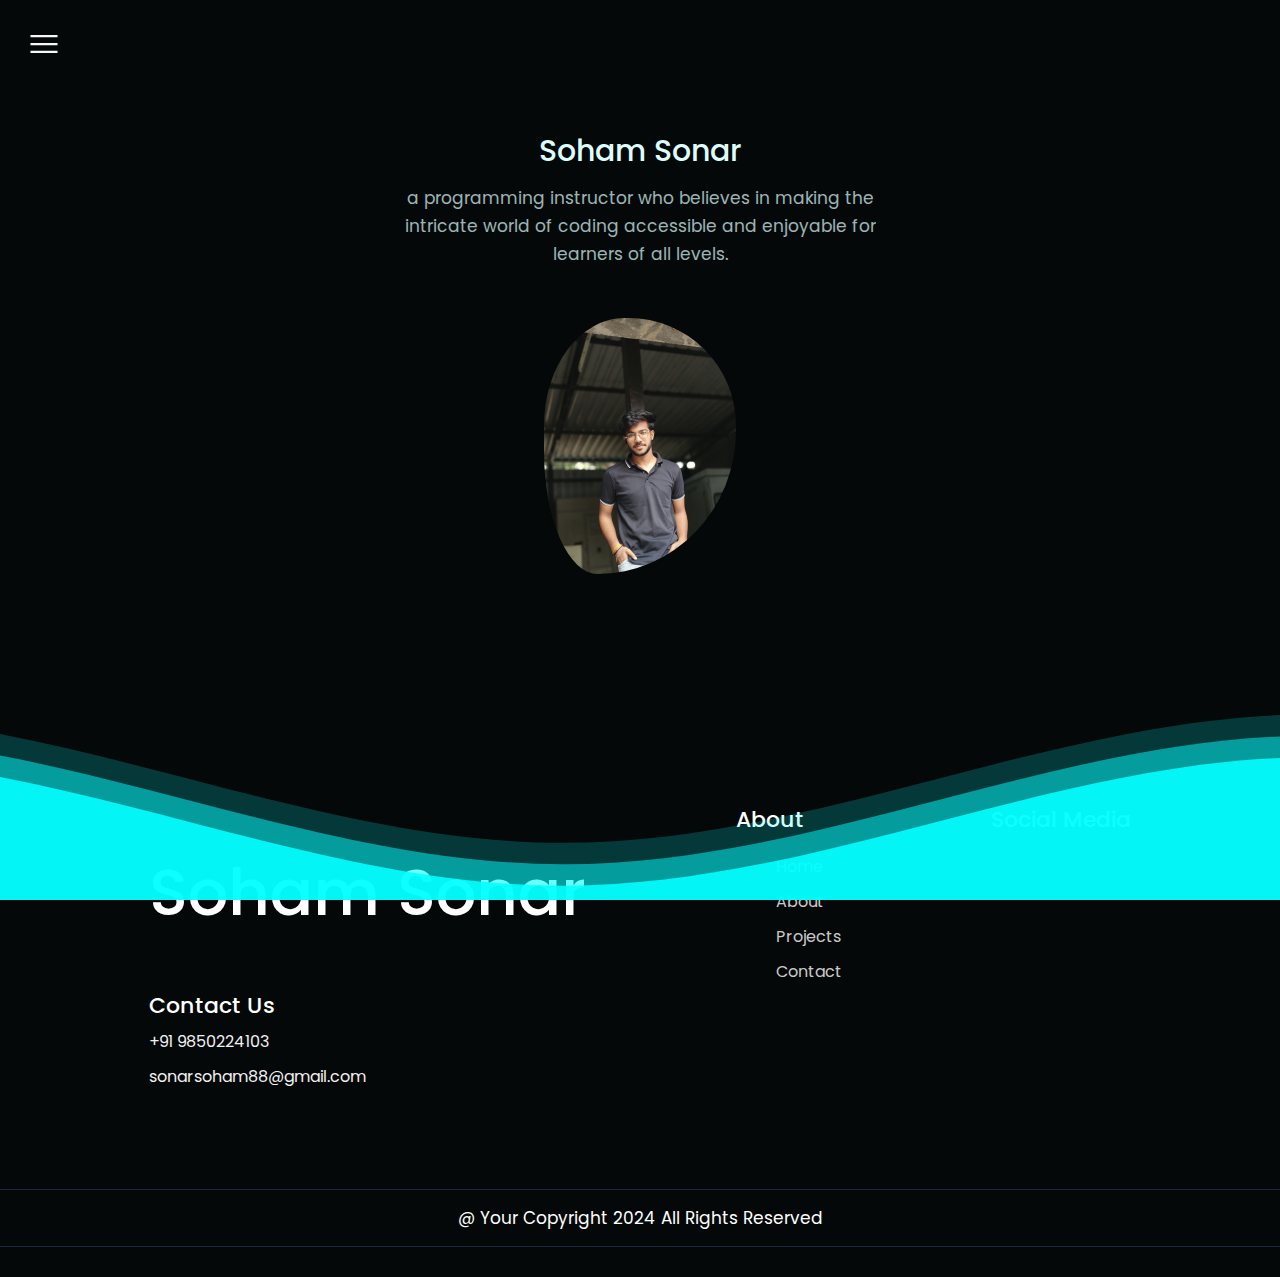
==== index.html @ 5929b41a "Update index.html" ====
<!DOCTYPE html>
<html>
<head>
<meta charset="ISO-8859-1">
<title>Insert title here</title>
 <link
      rel="stylesheet"
      href="https://cdnjs.cloudflare.com/ajax/libs/font-awesome/6.4.0/css/all.min.css"
      integrity="sha512-iecdLmaskl7CVkqkXNQ/ZH/XLlvWZOJyj7Yy7tcenmpD1ypASozpmT/E0iPtmFIB46ZmdtAc9eNBvH0H/ZpiBw=="
      crossorigin="anonymous"
      referrerpolicy="no-referrer"
    />
    <link rel="preconnect" href="https://fonts.googleapis.com" />
    <link rel="preconnect" href="https://fonts.gstatic.com" crossorigin />
    <link
      href="https://fonts.googleapis.com/css2?family=Poppins:wght@400;500;600&display=swap"
      rel="stylesheet"
    />
	<meta name="viewport" content="width=600px, initial-scale=1.0">
    <link rel="stylesheet" href="sohams.css" />
</head>
<body>

<button class="burger" onclick="toggleMenu()"></button>

    <div class="background"></div>
    <div class="menu">
      <nav>
        <a href=""  style="animation-delay: 0.2s">About</a>
        <a href="projects.html"  style="animation-delay: 0.3s">Projects</a>
        <a href="soham_resume.png"   style="animation-delay: 0.4s" download="resume">Resume</a>
        <a href="contact.html" style="animation-delay: 0.5s">Contact/Feedback</a>
      </nav>
    </div>
    <script type="text/javascript">
      const toggleMenu = () => document.body.classList.toggle("open");
    </script>
    </div>

<section class="banner">
      <div class="blob"></div>
      <div class="banner-content">
        <h2>Soham Sonar</h2>
        <p>
          a programming instructor who believes in making the intricate world of coding accessible and enjoyable for learners of all levels.

        </p>
      </div>
    </section>

    <svg
      xmlns="http://www.w3.org/2000/svg"
      xmlns:xlink="http://www.w3.org/1999/xlink"
      viewBox="0 24 150 28"
      preserveAspectRatio="none"
    >
      <defs>
        <path
          id="gentle-wave"
          d="M-160 44c30 0 
        58-18 88-18s
        58 18 88 18 
        58-18 88-18 
        58 18 88 18
        v44h-352z"
        />
      </defs>
      <g class="waves">
        <use
          xlink:href="#gentle-wave"
          x="50"
          y="0"
          fill="#03ffff"
          fill-opacity=".2"
        />
        <use
          xlink:href="#gentle-wave"
          x="50"
          y="3"
          fill="#03ffff"
          fill-opacity=".5"
        />
        <use
          xlink:href="#gentle-wave"
          x="50"
          y="6"
          fill="#03ffff"
          fill-opacity=".9"
        />
      </g>
    </svg>
    

 
  <section id="footer">
	<div class="main-footer">
		<div class="logoinfo" data-aos="fade-up">
			<h2>Soham Sonar</h2>
			<div class="contact-details">
				<h1>Contact Us</h1>
					<li>
					<div class="fa fa-phone">
					</div><a href="tel:+91">+91 9850224103</a>
				</li>
				<li>
					<div class="fa fa-envelope">
					</div><a href="mailto:sonarsoham88@gmail.com">sonarsoham88@gmail.com</a>
				</li>
			</div>
		</div>

	
<div class="com" data-aos="fade-up">
	<h1>About</h1>
	<ul>
		<li><a href="index.html">Home</a></li>
		<li><a href="index.html">About</a></li>
		<li><a href="projects.html">Projects</a></li>
		<li><a href="contact.html">Contact</a></li>
	</ul>

</div>
	
<div class="info" data-aos="fade-up">
	<h1>Social Media</h1>
	<div class="sociallogos">
		<div>
		<i></i>
		<a href="https://www.instagram.com/so_hham_24/" class="fa-brands fa-instagram"></a>
		<a href="https://www.linkedin.com/in/soham-sonar-877b92230/" class="fa-brands fa-linkedin"></a>
		<a href="#" class="fa-brands fa-github"></a>
		</div>
	</div>
</div>
</div>
<footer>@ Your Copyright 2024 All Rights Reserved</footer>
</section>
  
  
  
   
 
    <footer>
    </footer>
    
    
    
    
    
    
    
</body>
</html>
---- sohams.css ----
@charset "ISO-8859-1";
*
{
	box-sizing:content;

	
}

body {
  margin: 0;
  font-family: "Euclid Circular A", "Poppins";
  color: #ddfdfd;
  background: #050808;
  padding:0;
  
  
}
img {
    max-width: 100%;
    height: auto;
}
body {
    font-size: 16px;
}




.bar li
{
	
	list-style-type: none;
	text-decoration:none;
	
	
}
.kam
{
	margin-top:290px;
  display:column;
  align-items: center;
  justify-content: center;
  flex-direction: column-reverse;
  gap: 50px;
  padding: 0 80px;
  text-align: center;
  height: 60vh;
  background: #050808;
}
#about
{
	margin-top:250px;
  display:column;
  align-items: center;
  justify-content: center;
  flex-direction: column-reverse;
  gap: 50px;
  padding: 0 80px;
  text-align: center;
  height: 60vh;
  background: #050808;

}
.blob
{
	overflow:hidden;
	width:18rem;
	height:16rem;
	border-radius:	
		42% 56% 72% 28% / 42% 42% 56% 48%;
	background:#8f44fd url("hey.jpg");
	background-size:cover;
	background-position:center;
	animation:morph 3.75s linear infinite;
	transition-duration:2s;
	
}
.blob:hover
{
	
	box-shadow:0 0 5px #03ffff , 0 0 25px #03ffff, 0 0 50px #03ffff,0 0 200px #03ffff;
}
@media only screen and (max-width: 600px) {
    .blob {
	
	width:25rem;
	height:15rem;
        border-radius:	
		32% 39% 52% 28% / 32% 32% 36% 38%;
	
    }
	
}
.banner {
  display: flex;
  align-items: center;
  justify-content: center;
  flex-direction: column-reverse;
  gap: 50px;
  padding: 0 80px;
  text-align: center;
  height: 100vh;
  background: #050808;
  animation-name:fadeIn;
  animation-duration:5s;
  
}

@keyframes fadeIn {
  from {
    opacity: 0;
    transform: translateY(-20px);
  }
  to {
    opacity: 1;
    transform: translateY(0);
  }
}

.banner > .blob {
  width: 15vw;
  transition: 0.1s linear;
}

@media only screen and (max-width: 600px) {
	.banner 
	{
		padding:50% 30%;
	}
	.banner > .blob {
	width: 40vw;
	
}
}
.banner h2 {
  font-weight: 500;
  font-size: 30px;
  margin: 0 0 10px;
}

.banner p {
  margin: 0;
  line-height: 1.65;
  font-size: 17px;
  opacity: 0.7;
}



  .banner > img {
    width: 30vw;
  }
.kam,
#about,
.banner {
    height: auto;
    padding: 10% 30%; /* Adjust as needed */
}
@media only screen and(max-width:600px)
{

}

.waves > use {
  animation: move-forever 2s -2s linear infinite;
  
}

.waves > use:nth-child(2) {
  animation-delay: -3s;
  animation-duration: 6s;
}
.waves > use:nth-child(3) {
  animation-delay: -4s;
  animation-duration: 3s;
}

@keyframes move-forever {
  0% {
    transform: translate(-90px, 0%);
  }
  100% {
    transform: translate(85px, 0%);
  }
}

svg {
  position: absolute;
  left: 0;
  bottom: 0;
  width: 100%;
  height: 30vw;
  max-height: 200px;
}
@media only screen and (max-width: 400px) {
	svg
	{
		bottom:-20%;
	}
	
}
@keyframes morph
{
	0%, 100%
	{
	border-radius:
	42% 56% 72% 28% / 42% 42% 56% 48%;
	}
	33%
	{
	border-radius:
	72% 28% 48% 48% / 28% 28% 72% 72%;
	}
	66%
	{
	border-radius:
	100% 56% 56% 100% / 100% 100% 56% 56%;
	}
}
button {
  border: 0;
  padding: 0;
  background: transparent;
  cursor: pointer;
}

.burger,
.menu {
  position: fixed;
}

.burger {
  z-index: 4;
  top: 0;
  left: 0;
  display: grid;
  place-items: center;
  width: 88px;
  height: 88px;
  background-image: url("menu.svg");
  background-repeat: no-repeat;
  background-position: center;
}

body.open .burger {
  background-image: url("close.svg");
}

.background {
  position: fixed;
  z-index: 2;
  top: 44px;
  left: 44px;
  aspect-ratio: 1 / 1;
  translate: -50% -50%;
  height: 88px;
  background: #51ffff;
  border-radius: 50%;
  opacity: 0;
  transition: 0.6s;
}

body.open .background {
  height: 300vh;
  opacity: 0.1;
}

.menu {
  z-index: 3;
  top: 0;
  left: 0;
  display: flex;
  align-items: center;
  height: 100%;
  width: 100%;
  opacity: 0;
  visibility: hidden;
  transition: 0.05s;
}

.menu nav {
  display: flex;
  flex-direction: column;
  justify-content: center;
  align-items: flex-start;
  padding-left: 100px;
}
@media only screen and (max-width: 400px) {
	.menu nav 
	{
		padding-left:20px;
		
	}
	.menu nav a
	{
		font-size:25px;
	}
	
}
body.open .menu {
  opacity: 1;
  visibility: visible;
}

body .menu nav:hover > a {
  opacity: 0.25;
}

body .menu nav > a:hover {
  opacity: 1;
  translate: 8px 0;
}

.menu a {
  position: relative;
  color: #f9f9f9;
  font-size: 32px;
  font-family: "Euclid Circular A";
  padding: 20px 0 20px 20px;
  text-decoration: none;
  opacity: 0;
  cursor: pointer;
  transition: 0.4s;
}

.menu a::after {
  content: "";
  position: absolute;
  top: 50%;
  right: -26px;
  translate: 0 -50%;
  margin-top: 2px;
  width: 10px;
  height: 10px;
  border-top: 3px solid #ffffff;
  border-right: 3px solid #ffffff;
  opacity: 0;
  rotate: 45deg;
  transition: 0.3s;
}

.menu a:hover::after {
  opacity: 1;
}

@keyframes appear {
  0% {
    opacity: 0;
    translate: -30px 0;
  }
  100% {
    opacity: 1;
  }
}


@media only screen and (max-width: 425px) {
    .menu {
        display: flex; /* Show the menu for small screens */
    }
}

body.open .menu a {
  opacity: 1;
  animation: appear 0.35s backwards;
}

.accordion {
  width: cover;
  display: flex;
  justify-content: center;
  height: 400px;
  gap: 16px;
  transition: 0.3s;
  background:#050808;
}

.accordion:hover {
  gap: 0;
}
.accordion li {
  position: relative;
  overflow: hidden;
  flex: 0 0 80px;
  border-radius: 50px;
  opacity: 0.75;
  cursor: pointer;
}

.accordion li img {
  position: absolute;
  top: 50%;
  left: 50%;
  translate: -50% -50%;
  width: 100%;
  height: 100%;
  object-fit: cover;
  filter: grayscale(0.5);
}

.accordion li,
.accordion li img,
.accordion li .content,
.accordion li .content span {
  transition: 0.3s;
}

.accordion h2 {
  font-weight: 400;
  font-size: 24px;
  line-height: 45px;
  border-bottom: 2px solid #fff;
  margin-bottom: 10px;
  white-space: nowrap;
}

.accordion li .content {
  position: absolute;
  top: 0;
  left: 0;
  right: 0;
  bottom: 0;
  z-index: 1;
  color: #fff;
  padding: 15px;
  background: #02022e;
  background: linear-gradient(
    0deg,
    rgb(0 0 0 / 70%) 10%,
    rgb(255 255 255 / 0%) 100%
  );
  opacity: 0;
  visibility: hidden;
}

.accordion li .content span {
  position: absolute;
  z-index: 3;
  left: 50%;
  bottom: 50px;
  translate: -300px 0;
  visibility: hidden;
  opacity: 0;
}

.accordion li:hover {
  flex: 0 1 260px;
  scale: 1.1;
  z-index: 10;
  opacity: 1;
  box-shadow:0 0 100px #80ffff;
}

.accordion li:hover .content {
  opacity: 1;
  visibility: visible;
}

.accordion li:hover span {
  translate: -50% 0;
  opacity: 1;
  visibility: visible;
}
.container1 {
    width: 90%; /* Adjust as needed */
    max-width: 800px;
    margin: 5% auto; /* Adjust as needed */
}
 .container1 {
	 
      display: flex;
      width: 80%;
      max-width: 800px;
      border: 1px solid rgba(255, 255, 255, 0.1);
      background: rgba(255, 255, 255, 0.05);
      overflow: hidden;
      margin-left: 45%;
      backdrop-filter: blur(10px);
      border-radius: 10px;
      box-shadow: 0 4px 6px rgba(0, 0, 0, 0.1);
	  margin-bottom:5%;
    }
.container1:nth-child(even) 
{
		
      display: flex;
      width: 80%;
      max-width: 800px;
      border: 1px solid rgba(255, 255, 255, 0.1);
      background: rgba(255, 255, 255, 0.05);
      overflow: hidden;
      margin-left: 5%;
      backdrop-filter: blur(10px);
      border-radius: 10px;
      box-shadow: 0 4px 6px rgba(0, 0, 0, 0.1);
	  
 
    }
	 .container1:hover
	 {
		
	 }

    .container1 img{
      width: 50%;
      height: auto;
      object-fit: cover;
      border-radius: 10px 0 0 10px;
	  margin-right:5%;
	  transition: all .5s cubic-bezier(0.645, 0.045, 0.355, 1);
	  
    }
	.container1 img:hover
	{
		  transform: rotate(0deg) translate(5%, 0);
  transition: all 1s cubic-bezier(0.645, 0.045, 0.355, 1);
   margin-top: 0;
     filter: grayscale(0%) contrast(100%);
	   box-shadow:0 0 100px #03ffff ;
	   
		
	}
	

    .text-container1 {
      padding: 20px;
      box-sizing: border-box;
      width: 50%;
    }
	

#projects 
{
	margin-top:5%;
	
}
.contact
{
	padding:20px;
}
.main-footer
{
	padding:90px 0;
	display:flex;
	justify-content:space-evenly;
	background-color:#050808;
	width:100%;
	
}
.main-footer ul
{
	list-style:none;
}
.main-footer h1
{
	font-size:22px;
	line-height:117%;
	color:#ffffff;
	margin-bottom:10px;
	font-weight:500;
	
}
.main-footer h2
{
	color:#ffffff;
	font-weight:500;
	font-size:5vw;
}
.main-footer ul li a
{
	color:#ffffffcc;
	text-decoration:none;
}
footer
{
	background-color:#050808;
	border-top:1px solid #1d2742;
	font-size:17px;
	padding:15px 5px;
	color:#ffffff;
	text-align:center;
}
footer a
{
	text-decoration:none;
	color:#ffffff;
}
@media only screen and (max-width: 400px) {
	footer
	{
		font-size:12px;
	}
	
}
.logoinfo p
{
	color:#6EB981;
	font-size:17px;
	margin-top:5px;
	
}
@media only screen and (max-width: 400px) {
	.logoinfo h2,h1,a
	{
		font-size:20px;
		text-align:center;
	}
	
}
.contact-details
{
	margin-top:20px;
}
.contact-details li
{
	list-style:none;
	margin:10px 0;
	
}
.contact-details li a
{
	text-decoration:none;
	color:#f1f1f1;
}
.contact-details .fa
{
	color:#f1f1f1;
	margin-right:10px;
	
}
.sociallogos
{
	padding:20px 0;
}

@media only screen and (max-width: 400px) {
	.sociallogos a
	{
		text-align:center;
	}
	
}
.com ul li
{
	padding:5px 0;
}
@media only screen and (max-width: 600px) {
	.com ul li a
	{
		font-size:2vw;
	}
	
}
.home
{
	padding-top:5%;
	margin-left:50%;
	margin-bottom:-2%;
	
	
}
.home img
{
	height:40px;
	
	  transition:5s;
	  border-radius:8px;	
}
.home img:hover
{
	background:#03ffff;
	box-shadow:0 0 5px #03ffff,0 0 25px #03ffff, 0 0 50px #03ffff, 0 0 200px #03ffff;
	animation:home 1.75s linear;
	
	
}

@keyframes boxShadowAnimation {
	0% {
		box-shadow: 0 0 5px #03ffff, 0 0 25px #03ffff, 0 0 50px #03ffff, 0 0 200px #03ffff;
	}
	50% {
		box-shadow: 0 0 10px #03ffff, 0 0 50px #03ffff, 0 0 100px #03ffff, 0 0 400px #03ffff;
	}
	100% {
		box-shadow: 0 0 5px #03ffff, 0 0 25px #03ffff, 0 0 50px #03ffff, 0 0 200px #03ffff;
	}
}

@media only screen and (max-width:600px)
{
	.banner h2
	{
		font-weight: 500;
	font-size: 30px;
	margin: 0 0 10px;
	}
	.kam,
	#about,
	.banner
	{
		height: auto;
		margin-top:25px;
		padding: 50% 15%; /* Adjust as needed */
	}
	.main-footer {
        padding: 90px 0;
        display: flex;
        background-color: #050808;
        flex-wrap: wrap;
        align-content: center;
        align-items: baseline;
        flex-direction: row;
    }
	

.blob {
	overflow: hidden;
	width: 18rem;
	height: 16rem;
	border-radius: 42% 56% 72% 28% / 42% 42% 56% 48%;
	background: #8f44fd url("hey.jpg");
	background-size: cover;
	background-position: center;
	animation: morph 3.75s linear infinite, boxShadowAnimation 3s linear infinite;
	transition-duration: 2s;
}

.blob:hover {
	box-shadow: 0 0 5px #03ffff, 0 0 25px #03ffff, 0 0 50px #03ffff, 0 0 200px #03ffff;
}

}
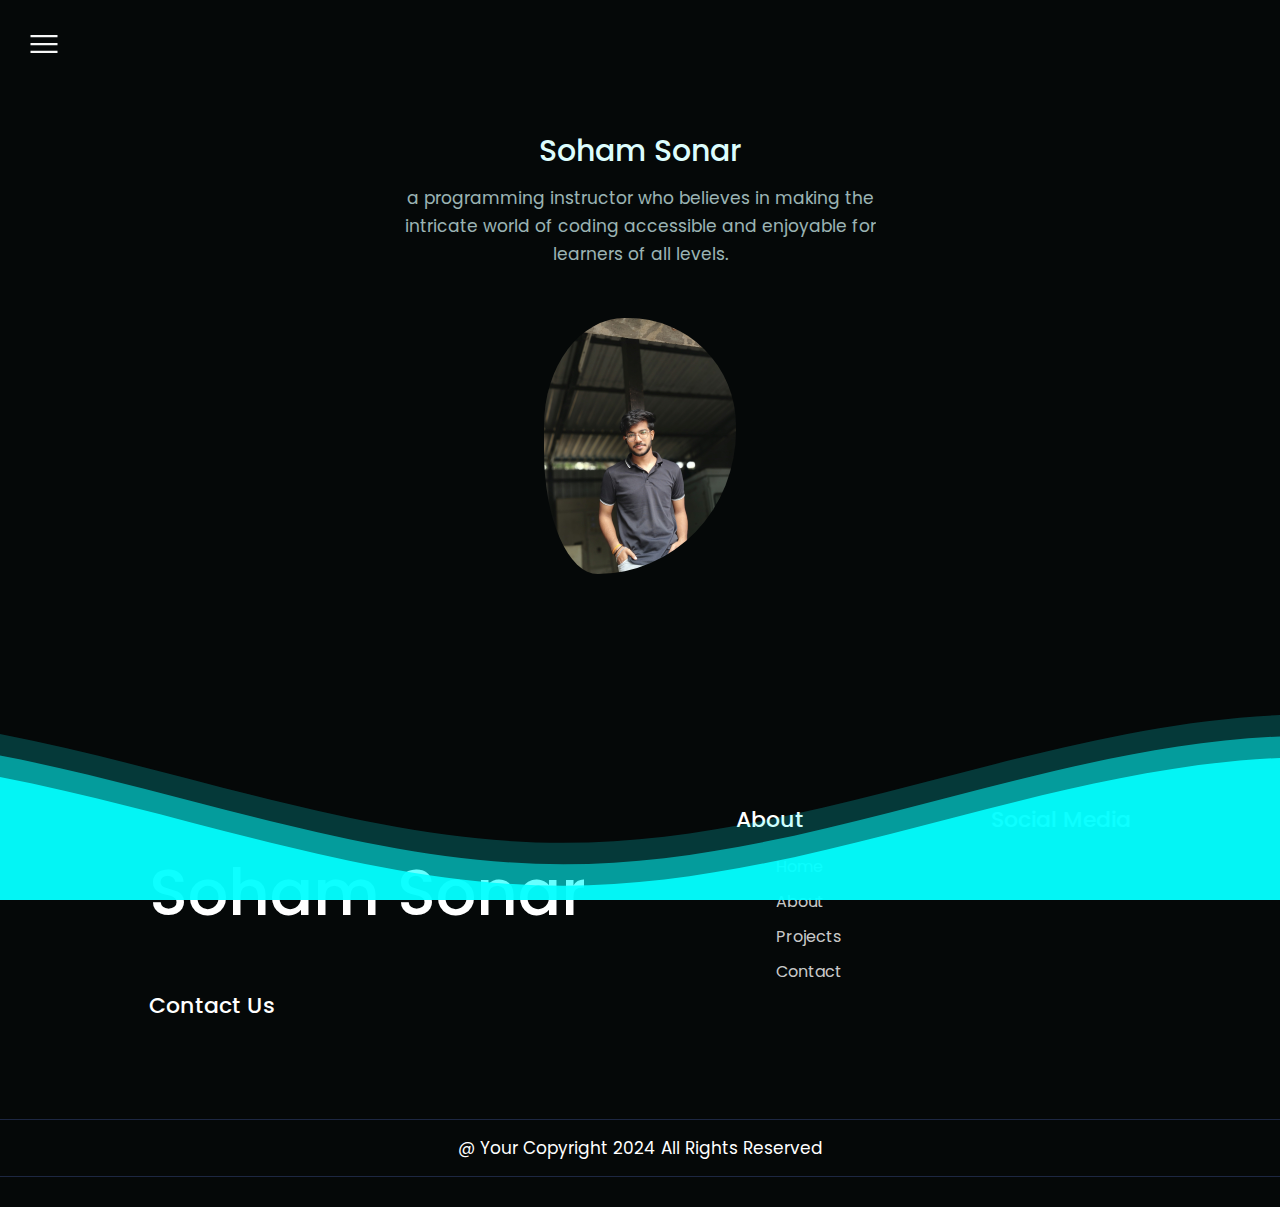
==== commit 33a545d7: "Update index.html" ====
--- a/index.html
+++ b/index.html
@@ -98,14 +98,14 @@
 			<h2>Soham Sonar</h2>
 			<div class="contact-details">
 				<h1>Contact Us</h1>
-					<li>
-					<div class="fa fa-phone">
-					</div><a href="tel:+91">+91 9850224103</a>
-				</li>
-				<li>
-					<div class="fa fa-envelope">
-					</div><a href="mailto:sonarsoham88@gmail.com">sonarsoham88@gmail.com</a>
-				</li>
+					<div>
+		<i></i>
+		<a href="https://www.instagram.com/so_hham_24/" target="_blank" rel="noopener noreferrer">
+  <i class="fab fa-instagram"></i>
+</a>
+<a href="https://www.linkedin.com/in/soham-sonar-877b92230/" class="fa-brands fa-linkedin"></a>
+		<a href="#" class="fa-brands fa-youtube"></a>
+		</div>
 			</div>
 		</div>
 
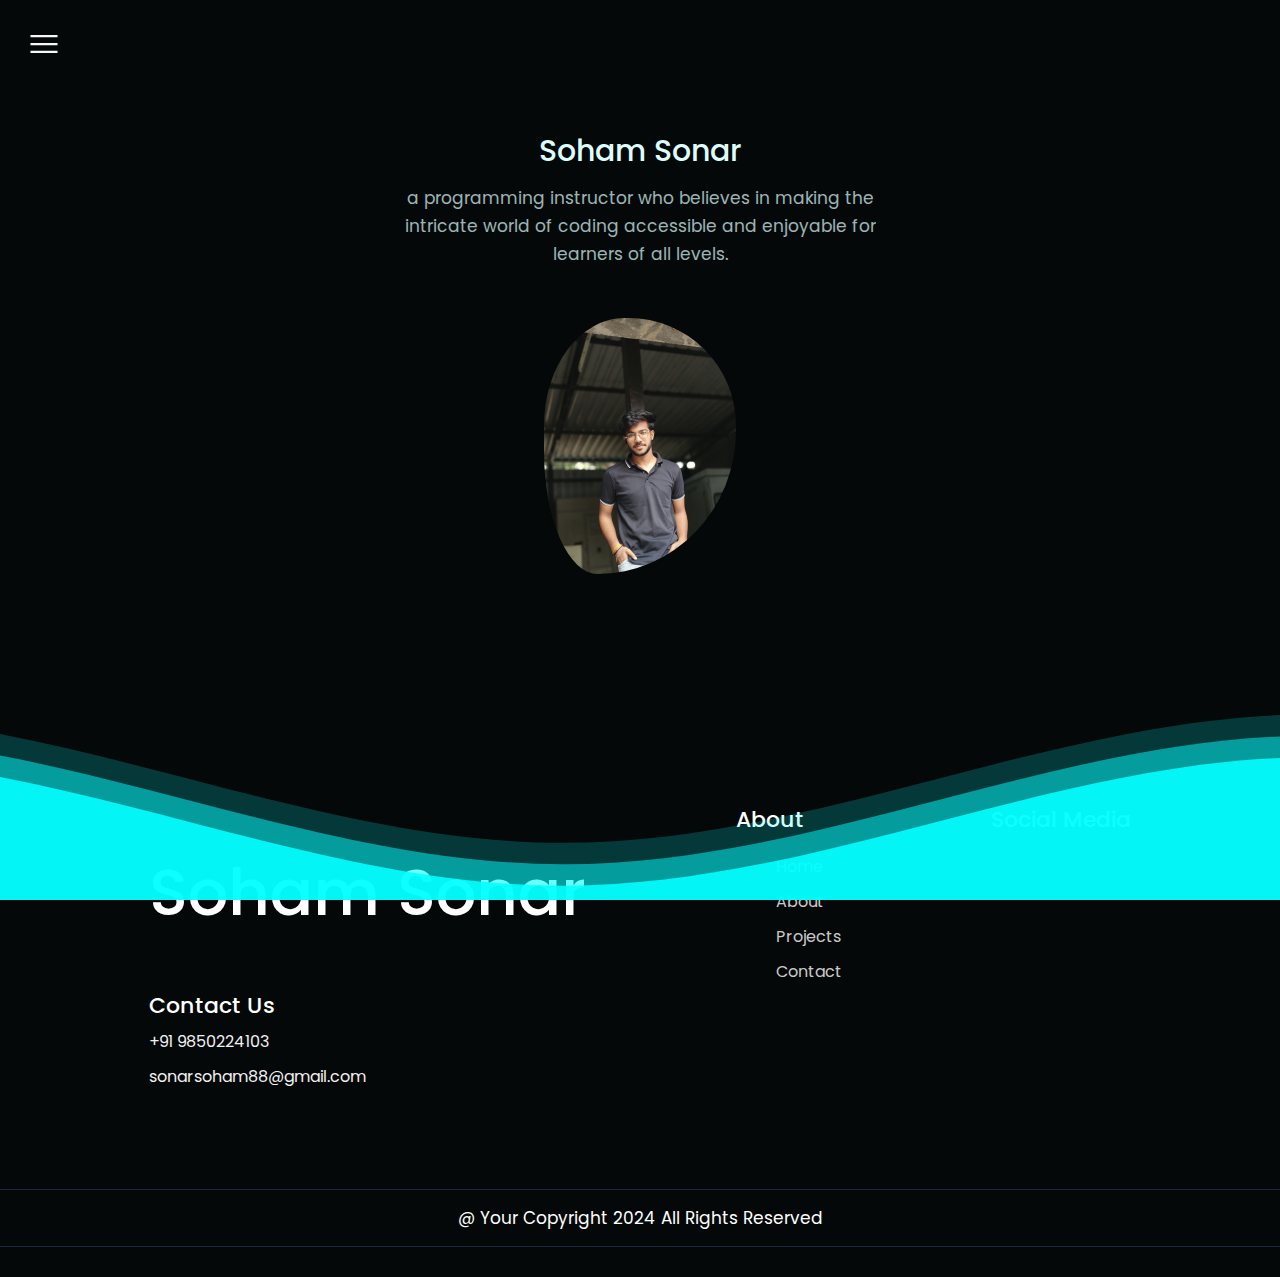
==== commit b52d672f: "Update index.html" ====
--- a/index.html
+++ b/index.html
@@ -98,14 +98,14 @@
 			<h2>Soham Sonar</h2>
 			<div class="contact-details">
 				<h1>Contact Us</h1>
-					<div>
-		<i></i>
-		<a href="https://www.instagram.com/so_hham_24/" target="_blank" rel="noopener noreferrer">
-  <i class="fab fa-instagram"></i>
-</a>
-<a href="https://www.linkedin.com/in/soham-sonar-877b92230/" class="fa-brands fa-linkedin"></a>
-		<a href="#" class="fa-brands fa-youtube"></a>
-		</div>
+				<li>
+					<div class="fa fa-phone">
+					</div><a href="tel:+91">+91 9850224103</a>
+				</li>
+				<li>
+					<div class="fa fa-envelope">
+					</div><a href="mailto:sonarsoham88@gmail.com">sonarsoham88@gmail.com</a>
+				</li>
 			</div>
 		</div>
 
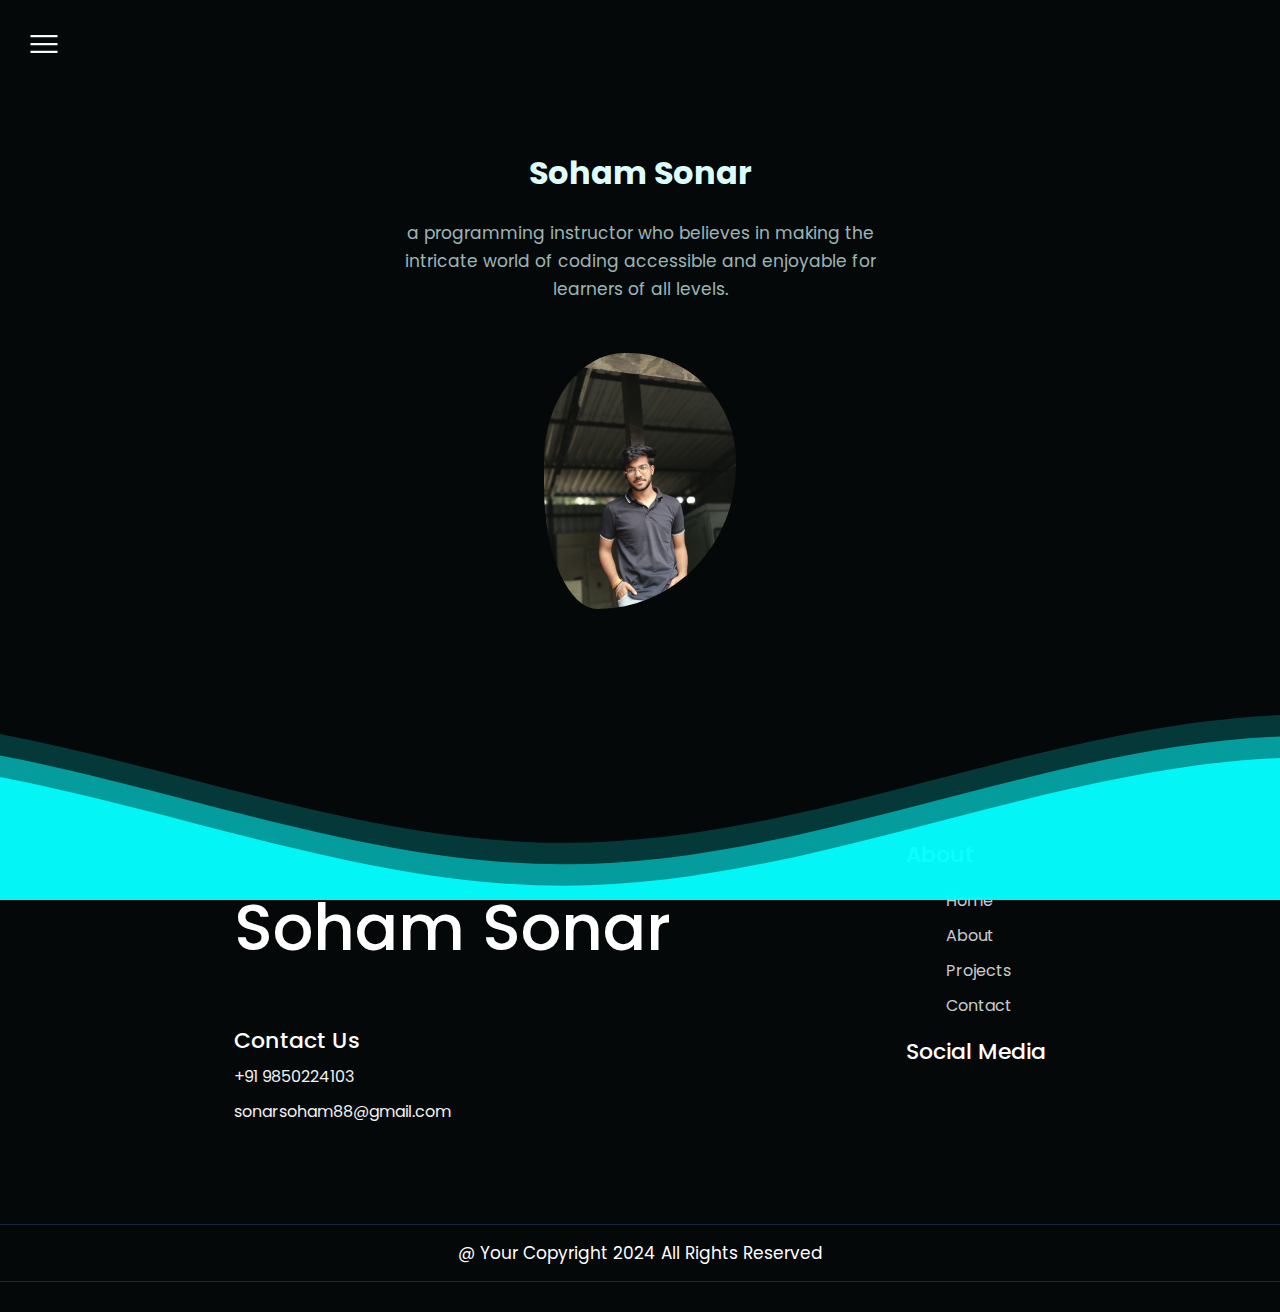
==== commit 5bca4091: "Update index.html" ====
--- a/index.html
+++ b/index.html
@@ -2,7 +2,7 @@
 <html>
 <head>
 <meta charset="ISO-8859-1">
-<title>Insert title here</title>
+<title>Home Page</title>
  <link
       rel="stylesheet"
       href="https://cdnjs.cloudflare.com/ajax/libs/font-awesome/6.4.0/css/all.min.css"
@@ -16,20 +16,33 @@
       href="https://fonts.googleapis.com/css2?family=Poppins:wght@400;500;600&display=swap"
       rel="stylesheet"
     />
-	<meta name="viewport" content="width=600px, initial-scale=1.0">
+	
+	<meta name="viewport" content="width=device-width, initial-scale=1.0">
     <link rel="stylesheet" href="sohams.css" />
 </head>
 <body>
+<!-- 
+	FOR A FULL DESKTOP PAGE
 
+height: 100vh;
+  background-color:#3498db;
+   background-size: cover;
+  background-position: center;
+  display: flex;
+  align-items: center;
+  justify-content: center;
+  color: #fff;
+  backdrop-filter: blur(10px);
+  -->
 <button class="burger" onclick="toggleMenu()"></button>
 
     <div class="background"></div>
     <div class="menu">
       <nav>
         <a href=""  style="animation-delay: 0.2s">About</a>
-        <a href="projects.html"  style="animation-delay: 0.3s">Projects</a>
+        <a href="projects.html"  style="animation-delay: 0.3s">Services</a>
         <a href="soham_resume.png"   style="animation-delay: 0.4s" download="resume">Resume</a>
-        <a href="contact.html" style="animation-delay: 0.5s">Contact/Feedback</a>
+        <a href="contact.html" style="animation-delay: 0.5s">Contact</a>
       </nav>
     </div>
     <script type="text/javascript">
@@ -39,14 +52,18 @@
 
 <section class="banner">
       <div class="blob"></div>
+
       <div class="banner-content">
-        <h2>Soham Sonar</h2>
+        <h1>Soham Sonar</h1>
         <p>
           a programming instructor who believes in making the intricate world of coding accessible and enjoyable for learners of all levels.
 
         </p>
+		
       </div>
+	 
     </section>
+	
 
     <svg
       xmlns="http://www.w3.org/2000/svg"
@@ -89,8 +106,18 @@
         />
       </g>
     </svg>
-    
-
+	 <script>
+	 function Contact()
+	 {
+		window.location.href="contact.html";
+	 }
+	 </script>
+    <!-- Main section  -->
+	<section class="about_me" id="about_me">
+		<div>
+			
+		</div>
+	</section>
  
   <section id="footer">
 	<div class="main-footer">
@@ -100,36 +127,37 @@
 				<h1>Contact Us</h1>
 				<li>
 					<div class="fa fa-phone">
-					</div><a href="tel:+91">+91 9850224103</a>
+					</div><a href="tel:+91 9850224103">+91 9850224103</a>
 				</li>
 				<li>
 					<div class="fa fa-envelope">
 					</div><a href="mailto:sonarsoham88@gmail.com">sonarsoham88@gmail.com</a>
 				</li>
+				
+		
 			</div>
 		</div>
 
-	
+
 <div class="com" data-aos="fade-up">
 	<h1>About</h1>
 	<ul>
-		<li><a href="index.html">Home</a></li>
-		<li><a href="index.html">About</a></li>
+		<li><a href="soham.html">Home</a></li>
+		<li><a href="#">About</a></li>
 		<li><a href="projects.html">Projects</a></li>
-		<li><a href="contact.html">Contact</a></li>
+		<li><a href="#footer">Contact</a></li>
 	</ul>
 
-</div>
-	
+</<div>
 <div class="info" data-aos="fade-up">
 	<h1>Social Media</h1>
-	<div class="sociallogos">
-		<div>
-		<i></i>
-		<a href="https://www.instagram.com/so_hham_24/" class="fa-brands fa-instagram"></a>
-		<a href="https://www.linkedin.com/in/soham-sonar-877b92230/" class="fa-brands fa-linkedin"></a>
-		<a href="#" class="fa-brands fa-github"></a>
-		</div>
+	 <div class="social-icon">
+    <a href="https://www.instagram.com/so_hham_24/" ><i class="fa-brands fa-instagram" ></i> </a>
+    <a href=" https://github.com/Pranit2386"><i class="fa-brands fa-github-alt"></i></a>
+    <a href="https://www.linkedin.com/in/soham-sonar-877b92230/" > <i class="fa-brands fa-linkedin"></i></a>
+    <a href="https://wa.me/qr/GBSP6G6EJBJJP1"><i class="fa-brands fa-whatsapp" ></i></a>
+    
+    </div>
 	</div>
 </div>
 </div>
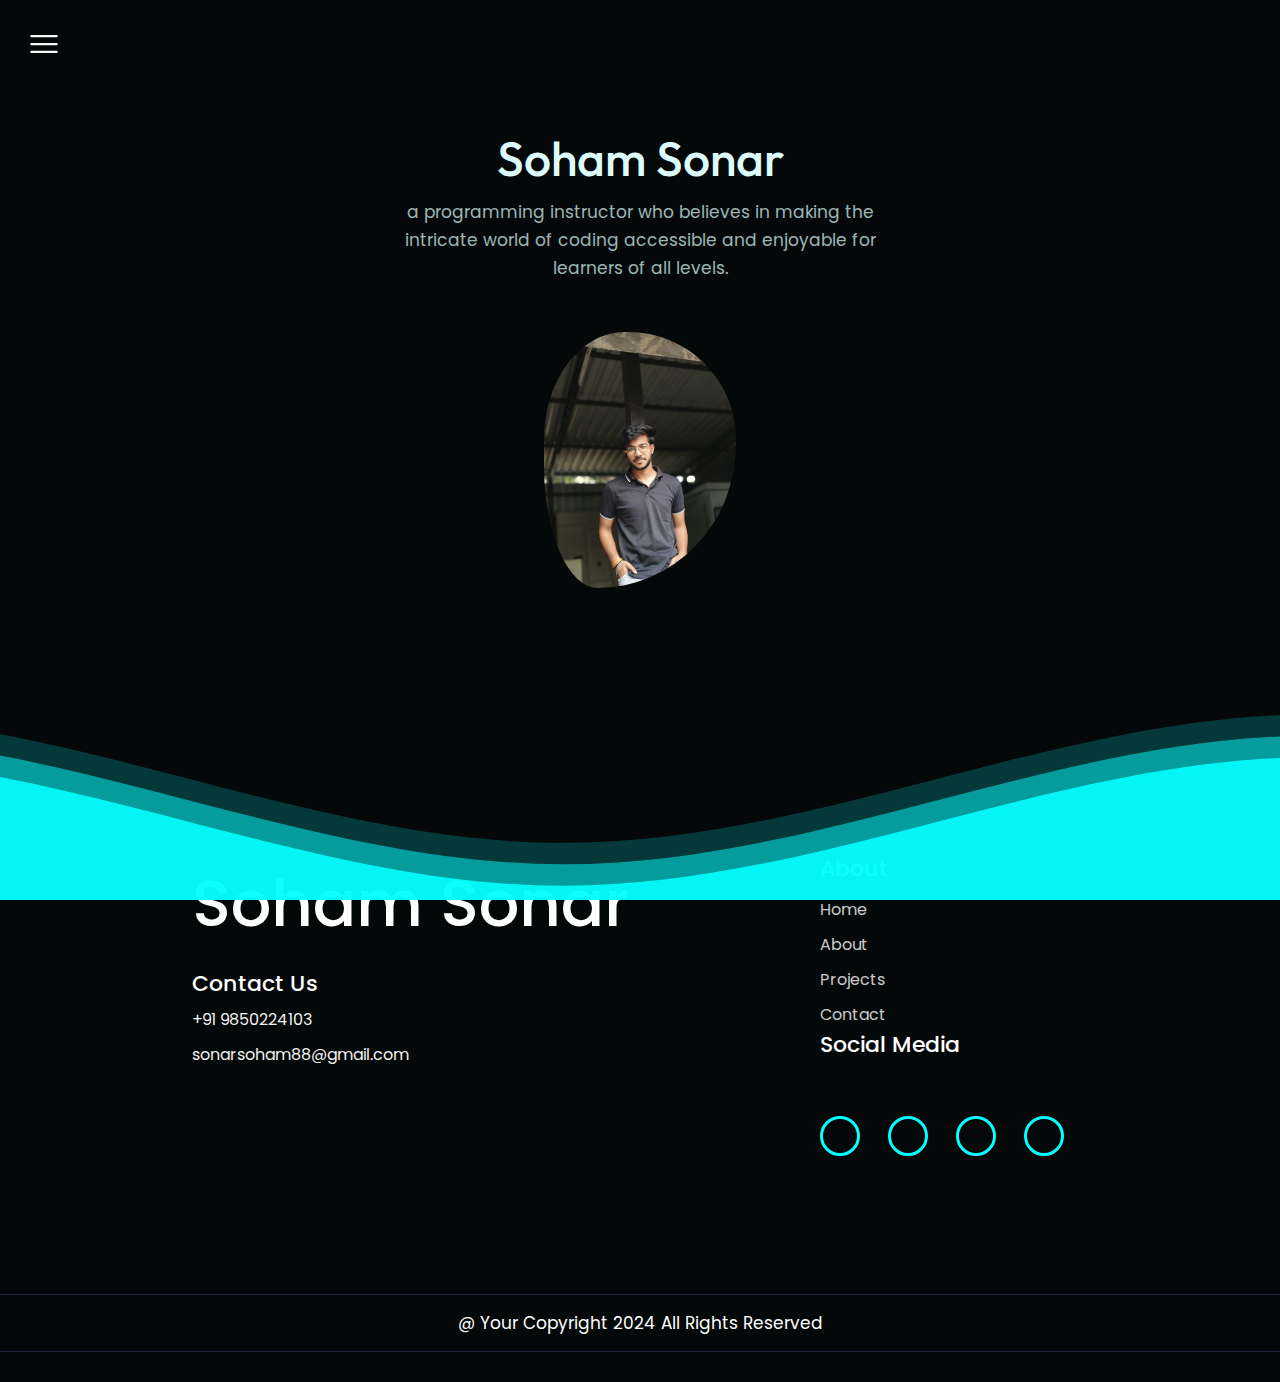
==== commit eceb1839: "Update index.html" ====
--- a/index.html
+++ b/index.html
@@ -41,7 +41,7 @@
       <nav>
         <a href=""  style="animation-delay: 0.2s">About</a>
         <a href="projects.html"  style="animation-delay: 0.3s">Services</a>
-        <a href="soham_resume.png"   style="animation-delay: 0.4s" download="resume">Resume</a>
+        <a href="Soham_sonar_resume.pdf"   style="animation-delay: 0.4s" download="resume">Resume</a>
         <a href="contact.html" style="animation-delay: 0.5s">Contact</a>
       </nav>
     </div>
--- a/sohams.css
+++ b/sohams.css
@@ -1,8 +1,12 @@
 @charset "ISO-8859-1";
+@import url('https://fonts.googleapis.com/css2?family=Outfit:wght@100..900&display=swap');
+
+
 *
 {
-	box-sizing:content;
-
+	margin:0;
+	padding:0;
+    box-sizing: border-box;
 	
 }
 
@@ -12,16 +16,14 @@
   color: #ddfdfd;
   background: #050808;
   padding:0;
-  
+  font-size: 16px;
   
 }
 img {
     max-width: 100%;
     height: auto;
 }
-body {
-    font-size: 16px;
-}
+
 
 
 
@@ -73,6 +75,7 @@
 	background-position:center;
 	animation:morph 3.75s linear infinite;
 	transition-duration:2s;
+	margin-bottom:50px;
 	
 }
 .blob:hover
@@ -80,17 +83,7 @@
 	
 	box-shadow:0 0 5px #03ffff , 0 0 25px #03ffff, 0 0 50px #03ffff,0 0 200px #03ffff;
 }
-@media only screen and (max-width: 600px) {
-    .blob {
-	
-	width:25rem;
-	height:15rem;
-        border-radius:	
-		32% 39% 52% 28% / 32% 32% 36% 38%;
-	
-    }
-	
-}
+
 .banner {
   display: flex;
   align-items: center;
@@ -122,19 +115,20 @@
   transition: 0.1s linear;
 }
 
-@media only screen and (max-width: 600px) {
+@media only screen and (max-width: 320px) {
 	.banner 
 	{
 		padding:50% 30%;
 	}
 	.banner > .blob {
-	width: 40vw;
-	
-}
-}
-.banner h2 {
+	width: 55vw;
+	
+}
+}
+.banner h1 {
+	font-family: "Outfit", sans-serif;
   font-weight: 500;
-  font-size: 30px;
+  font-size: 3rem;
   margin: 0 0 10px;
 }
 
@@ -156,14 +150,10 @@
     height: auto;
     padding: 10% 30%; /* Adjust as needed */
 }
-@media only screen and(max-width:600px)
-{
-
-}
 
 .waves > use {
   animation: move-forever 2s -2s linear infinite;
-  
+  background: linear-gradient(90deg, #ce68d9, #45c6db, #45db79, #9f45b0, #e54ed0, #ffe4f2);
 }
 
 .waves > use:nth-child(2) {
@@ -192,13 +182,7 @@
   height: 30vw;
   max-height: 200px;
 }
-@media only screen and (max-width: 400px) {
-	svg
-	{
-		bottom:-20%;
-	}
-	
-}
+
 @keyframes morph
 {
 	0%, 100%
@@ -585,6 +569,68 @@
 	text-decoration:none;
 	color:#ffffff;
 }
+.social-icon a
+{
+	display:inline-flex;
+	justify-content:center;
+	align-items:center;
+	width:2.5rem;
+	height:2.5rem;
+	background :transparent;
+	border:0.2rem solid #03ffff;
+	font-size:2rem;
+	border-radius:50%;
+	margin:3rem  1.5rem 3rem 0;
+	transition:0.3s ease;
+	color:#03ffff;
+}
+.social-icon a:hover
+{
+	color:white;
+	transform:scale(1.3)translateY(-5px);
+	background-color:#03ffff;
+	box-shadow:0 0 25px #03ffff;
+}
+.middle
+{
+	height:100vh;
+	
+}
+.middle h3
+{
+	margin-top:6rem;
+	text-align:center;
+	font-size:3rem;
+}
+
+
+@keyframes ColorChange {
+  0% {
+    box-shadow: 15px 13px 20px 20px rgba(0, 0, 0), 0px 2px 20px 0px #ce68d9;
+  }
+  16.67% {
+    box-shadow: 15px 13px 20px 20px rgba(0, 0, 0), 0px 2px 20px 0px #45c6db;
+  }
+  33.33% {
+    box-shadow: 15px 13px 20px 20px rgba(0, 0, 0), 0px 2px 20px 0px #45db79;
+  }
+  50% {
+box-shadow: 15px 13px 20px 20px rgba(0, 0, 0), 0px 2px 20px 0px #9f45b0;
+  }
+  66.67% {
+    box-shadow: 15px 13px 20px 20px rgba(0, 0, 0), 0px 2px 20px 0px #e54ed0;
+  }
+  83.33% {
+    box-shadow: 15px 13px 20px 20px rgba(0, 0, 0), 0px 2px 20px 0px #ffe4f2;
+  }
+  100% {
+    box-shadow: 15px 13px 20px 20px rgba(0, 0, 0), 0px 2px 20px 0px #ce68d9;
+  }
+}
+
+
+
+
 @media only screen and (max-width: 400px) {
 	footer
 	{
@@ -606,6 +652,7 @@
 		text-align:center;
 	}
 	
+	
 }
 .contact-details
 {
@@ -633,24 +680,6 @@
 	padding:20px 0;
 }
 
-@media only screen and (max-width: 400px) {
-	.sociallogos a
-	{
-		text-align:center;
-	}
-	
-}
-.com ul li
-{
-	padding:5px 0;
-}
-@media only screen and (max-width: 600px) {
-	.com ul li a
-	{
-		font-size:2vw;
-	}
-	
-}
 .home
 {
 	padding-top:5%;
@@ -675,25 +704,45 @@
 	
 }
 
-@keyframes boxShadowAnimation {
-	0% {
-		box-shadow: 0 0 5px #03ffff, 0 0 25px #03ffff, 0 0 50px #03ffff, 0 0 200px #03ffff;
-	}
-	50% {
-		box-shadow: 0 0 10px #03ffff, 0 0 50px #03ffff, 0 0 100px #03ffff, 0 0 400px #03ffff;
-	}
-	100% {
-		box-shadow: 0 0 5px #03ffff, 0 0 25px #03ffff, 0 0 50px #03ffff, 0 0 200px #03ffff;
-	}
-}
-
-@media only screen and (max-width:600px)
-{
-	.banner h2
-	{
+@media only screen and (max-width: 400px) {
+	.sociallogos a
+	{
+		text-align:center;
+	}
+	
+}
+.com ul li
+{
+	padding:5px 0;
+}
+@media only screen and (max-width: 426px) {
+	.com ul li a
+	{
+		font-size:1rem;
+	}
+	.main-footer
+	{
+		padding: 90px 10px;
+		padding-bottom:0;
+		display: flex;
+		background-color: #050808;
+		width: 100%;
+		flex-direction: column;
+		justify-content: center;
+		align-items: center;
+		text-align:center;
+	} 
+
+	.banner h1
+	{
+		
 		font-weight: 500;
-	font-size: 30px;
-	margin: 0 0 10px;
+	font-size: 2rem;
+	margin: 25% 0 10px;
+	}
+	.banner p
+	{
+		font-size:0.8rem;
 	}
 	.kam,
 	#about,
@@ -701,23 +750,61 @@
 	{
 		height: auto;
 		margin-top:25px;
-		padding: 50% 15%; /* Adjust as needed */
-	}
-	.main-footer {
-        padding: 90px 0;
-        display: flex;
-        background-color: #050808;
-        flex-wrap: wrap;
-        align-content: center;
-        align-items: baseline;
-        flex-direction: row;
-    }
-	
-
+		padding: 50px 15%; /* Adjust as needed */
+	}
+	
+	.main-footer h2 {
+    color: #ffffff;
+    font-weight: 500;
+    font-size: 2.5rem;
+}
+.contact-details li {
+    list-style: none;
+    margin: 10px 0;
+	font-size:10px;
+}
+.contact-details li a {
+    text-decoration: none;
+    color: #f1f1f1;
+	font-size:10px;
+}
+.com ul li a {
+    padding: 5px 0;
+	font-size:1rem;
+}
+.main-footer h1 {
+	padding:15px;
+    font-size: 1.5rem;
+    line-height: 117%;
+    color: #ffffff;
+    margin-bottom: 10px;
+    font-weight: 500;
+}
+div.logoinfo
+{
+	font-size:1rem;
+}
+	
+	@keyframes boxShadowAnimation {
+	0% {
+		box-shadow: 0 0 5px #03ffff, 0 0 25px #03ffff, 0 0 50px #03ffff, 0 0 200px #03ffff;
+	}
+	50% {
+		box-shadow: 0 0 10px #03ffff, 0 0 50px #03ffff, 0 0 100px #03ffff, 0 0 400px #03ffff;
+	}
+	100% {
+		box-shadow: 0 0 5px #03ffff, 0 0 25px #03ffff, 0 0 50px #03ffff, 0 0 200px #03ffff;
+	}
+}
+.banner > .blob {
+    width: 45vw;
+    transition: 0.1s linear;
+}
 .blob {
+	margin-top:-10px;
 	overflow: hidden;
-	width: 18rem;
-	height: 16rem;
+	width: 2rem;
+	height: 10rem;
 	border-radius: 42% 56% 72% 28% / 42% 42% 56% 48%;
 	background: #8f44fd url("hey.jpg");
 	background-size: cover;
@@ -731,17 +818,241 @@
 }
 
 }
-
-
-
-
-
-
-
-
-
-
-
-
-
-
+/* Responsivness from here  */
+
+@media only screen and (max-width: 376px) {
+	.com ul li a
+	{
+		font-size:1rem;
+	}
+	.main-footer
+	{
+		padding: 0px 10px;
+		display: flex;
+		background-color: #050808;
+		width: 100%;
+		flex-direction: column;
+		justify-content: center;
+		align-items: center;
+	} 
+	body
+	{
+		height:100vh;
+		width:100vw;
+	}
+	.banner h1
+	{
+		font-weight: 500;
+	font-size: 2rem;
+	margin: -60px 0 10px;
+	}
+	.banner p
+	{
+		font-size:0.8rem;
+	}
+	.kam,
+	#about,
+	.banner
+	{
+		height: auto;
+		margin-top:0px;
+		padding: 50% 15%; /* Adjust as needed */
+	}
+	
+	.main-footer h2 {
+    color: #ffffff;
+    font-weight: 500;
+    font-size: 2rem;
+	
+}
+.contact-details li {
+    list-style: none;
+    margin: 10px 0;
+	font-size:10px;
+}
+.contact-details li a {
+    text-decoration: none;
+    color: #f1f1f1;
+	font-size:0.8rem;
+}
+.com ul li a {
+    padding: 5px 0;
+	font-size:1rem;
+}
+.main-footer h1 {
+	padding:10px;
+    font-size: 1.5rem;
+    line-height: 117%;
+    color: #ffffff;
+    margin-bottom: 10px;
+    font-weight: 500;
+}
+div.logoinfo
+{
+	font-size:1rem;
+}
+	
+	@keyframes boxShadowAnimation {
+	0% {
+		box-shadow: 0 0 5px #03ffff, 0 0 25px #03ffff, 0 0 50px #03ffff, 0 0 200px #03ffff;
+	}
+	50% {
+		box-shadow: 0 0 10px #03ffff, 0 0 50px #03ffff, 0 0 100px #03ffff, 0 0 400px #03ffff;
+	}
+	100% {
+		box-shadow: 0 0 5px #03ffff, 0 0 25px #03ffff, 0 0 50px #03ffff, 0 0 200px #03ffff;
+	}
+}
+.banner > .blob {
+    width: 40vw;
+    transition: 0.1s linear;
+}
+.blob {
+	margin-top:-10px;
+	overflow: hidden;
+	width: 15vw;
+	height: 10rem;
+	border-radius: 42% 56% 72% 28% / 42% 42% 56% 48%;
+	background: #8f44fd url("hey.jpg");
+	background-size: cover;
+	background-position: center;
+	animation: morph 3.75s linear infinite, boxShadowAnimation 3s linear infinite;
+	transition-duration: 2s;
+}
+
+.blob:hover {
+	box-shadow: 0 0 5px #03ffff, 0 0 25px #03ffff, 0 0 50px #03ffff, 0 0 200px #03ffff;
+}
+
+}
+@media only screen and (width: 320px) {
+	.com ul li a
+	{
+		font-size:2vw;
+	}
+	.main-footer
+	{
+			padding: 90px 0;
+			display: flex;
+			background-color: #050808;
+			flex-wrap: wrap;
+			align-content: center;
+			align-items: baseline;
+			flex-direction: row;
+			margin-bottom:-90px;
+	}
+	body
+	{
+		height:100vh;
+		width:100vw;
+	}
+	.banner h1
+	{
+		font-weight: 500;
+	font-size: 2rem;
+	margin: -60px 0 10px;
+	}
+	.banner p
+	{
+		font-size:0.8rem;
+	}
+	.kam,
+	#about,
+	.banner
+	{
+		height: auto;
+		margin-top:25px;
+		padding: 50% 15%; /* Adjust as needed */
+	}
+	
+	.main-footer h2 {
+    color: #ffffff;
+    font-weight: 500;
+    font-size: 7vw;
+}
+.contact-details li {
+    list-style: none;
+    margin: 10px 0;
+	font-size:10px;
+}
+.contact-details li a {
+    text-decoration: none;
+    color: #f1f1f1;
+	font-size:10px;
+}
+.com ul li a {
+    padding: 5px 0;
+	font-size:1rem;
+}
+.main-footer h1 {
+    font-size: 15px;
+    line-height: 117%;
+    color: #ffffff;
+    margin-bottom: 10px;
+    font-weight: 500;
+}
+div.logoinfo
+{
+	font-size:1rem;
+}
+	
+	@keyframes boxShadowAnimation {
+	0% {
+		box-shadow: 0 0 5px #03ffff, 0 0 25px #03ffff, 0 0 50px #03ffff, 0 0 200px #03ffff;
+	}
+	50% {
+		box-shadow: 0 0 10px #03ffff, 0 0 50px #03ffff, 0 0 100px #03ffff, 0 0 400px #03ffff;
+	}
+	100% {
+		box-shadow: 0 0 5px #03ffff, 0 0 25px #03ffff, 0 0 50px #03ffff, 0 0 200px #03ffff;
+	}
+}
+
+.blob {
+	margin-top:-10px;
+	overflow: hidden;
+	width: 2rem;
+	height: 10rem;
+	border-radius: 42% 56% 72% 28% / 42% 42% 56% 48%;
+	background: #8f44fd url("hey.jpg");
+	background-size: cover;
+	background-position: center;
+	animation: morph 3.75s linear infinite, boxShadowAnimation 3s linear infinite;
+	transition-duration: 2s;
+}
+
+.blob:hover {
+	box-shadow: 0 0 5px #03ffff, 0 0 25px #03ffff, 0 0 50px #03ffff, 0 0 200px #03ffff;
+}
+
+}
+
+
+
+
+
+
+
+
+
+
+
+
+
+
+
+
+@keyframes AnimationName {
+  0% {
+    background-position: 0% 50%
+  }
+
+  50% {
+    background-position: 100% 50%
+  }
+
+  100% {
+    background-position: 0% 50%
+  }
+}
+
